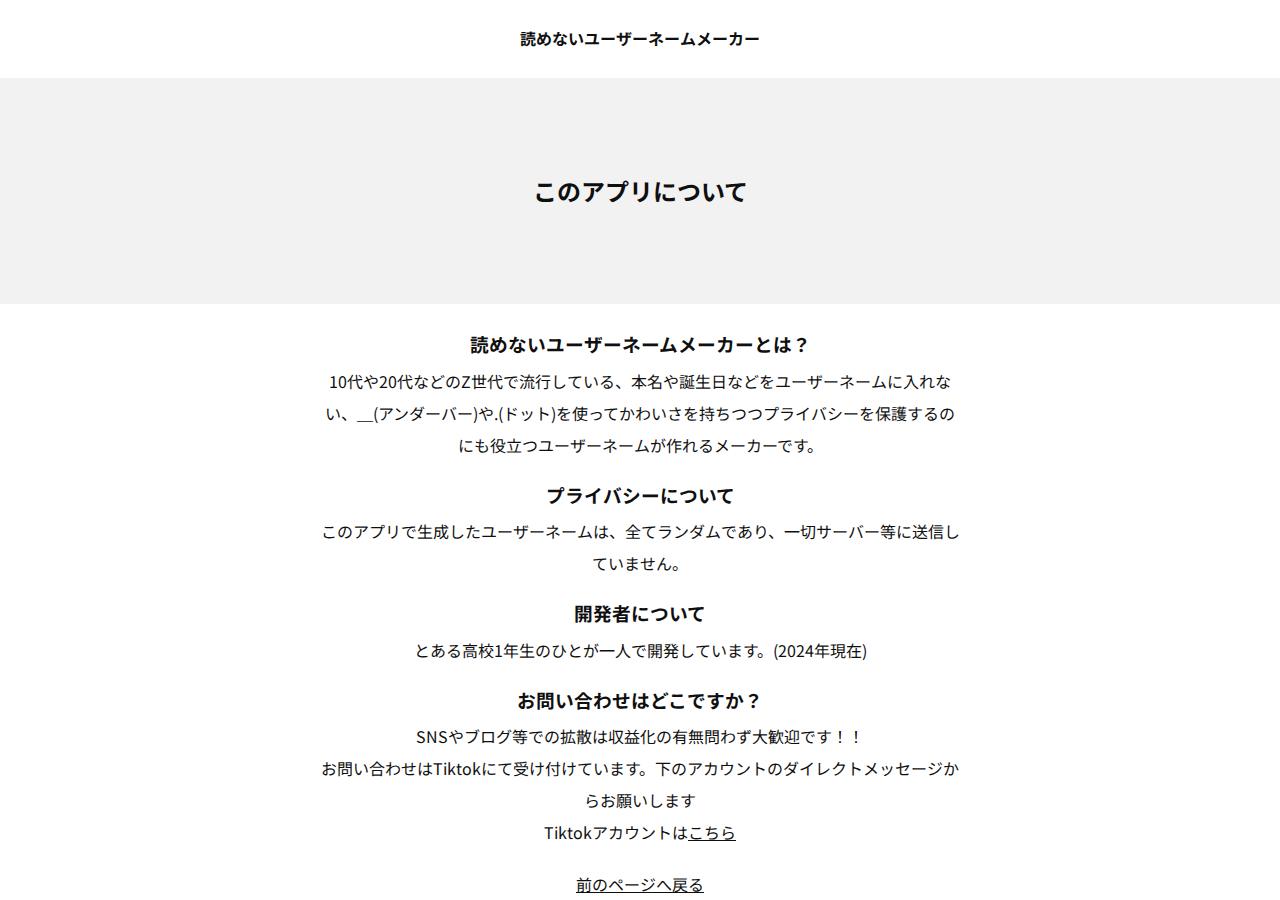
==== about.html @ b53f3710 "Add files via upload" ====
<!DOCTYPE html>
<html lang="ja">
<head>
	<meta charset="UTF-8">
	<meta name="viewport" content="width=device-width, initial-scale=1.0">
	<link rel="stylesheet" href="style.css">
	<link rel="preconnect" href="https://fonts.googleapis.com">
	<link rel="preconnect" href="https://fonts.gstatic.com" crossorigin>
	<link href="https://fonts.googleapis.com/css2?family=Noto+Sans+JP:wght@100..900&display=swap" rel="stylesheet">
	<link href="https://fonts.googleapis.com/css2?family=Noto+Sans+JP:wght@100..900&family=Poppins:wght@700&display=swap" rel="stylesheet">
	<link rel="stylesheet" href="https://fonts.googleapis.com/css2?family=Material+Symbols+Rounded:opsz,wght,FILL,GRAD@32,400,0,0" />

<style>
.hero {
	width: 100%;
	background-color: #f2f2f2;
	color: #0f0f0f;
	margin: 0 auto;
	margin-bottom: 30px;
}

.hero h2{
	padding: 100px;
}

.content {
	width: 50%; 
	display: block;
	margin: 0 auto;
}

@media (max-width: 600px) {
  .content {
		width: 80%; 
  }
  
  .hero h2 {
    padding: 100px 50px;
  }
}

h3 {
	margin-bottom: 10px;
}

p {
	line-height: 2;
}

.fadein {
  animation: fadeIn 0.4s cubic-bezier(0.33, 1, 0.68, 1) forwards;
}
 
@keyframes fadeIn {
  0% {
    opacity: 0;
  }
  100% {
    opacity: 1;
  }
</style>
	<title>タイトル</title>
</head>

<body>

	<header>
		<h1>読めないユーザーネームメーカー</h1>
	</header>

	<main class="fadein">
		<div class="hero">
			<h2>このアプリについて</h2>
		</div>
		
		<section class="content">
			<h3>読めないユーザーネームメーカーとは？</h3>
			<p>10代や20代などのZ世代で流行している、本名や誕生日などをユーザーネームに入れない、＿(アンダーバー)や.(ドット)を使ってかわいさを持ちつつプライバシーを保護するのにも役立つユーザーネームが作れるメーカーです。</p>
			<br>
			<h3>プライバシーについて</h3>
			<p>このアプリで生成したユーザーネームは、全てランダムであり、一切サーバー等に送信していません。</p>
			<br>
			<h3>開発者について</h3>
			<p>とある高校1年生のひとが一人で開発しています。(2024年現在)</p>
			<br>
			<h3>お問い合わせはどこですか？</h3>
			<p>SNSやブログ等での拡散は収益化の有無問わず大歓迎です！！
			<p>お問い合わせはTiktokにて受け付けています。下のアカウントのダイレクトメッセージからお願いします<br>Tiktokアカウントは<a href="https://www.tiktok.com/@nqruha_">こちら</a> </p>
			
			<br>
			<a href="#" onclick="history.back()">前のページへ戻る</a>
		</section>
	</main>
</body>
</html>
---- style.css ----
/* reset css */
*,*::before,*::after{box-sizing:border-box}html{-moz-text-size-adjust:none;-webkit-text-size-adjust:none;text-size-adjust:none}body,h1,h2,h3,h4,p,figure,blockquote,dl,dd{margin:0}ul[role='list'],ol[role='list']{list-style:none}body{min-height:100vh;line-height:1.5}h1,h2,h3,h4,button,input,label{line-height:1.1}h1,h2,h3,h4{text-wrap:balance}a:not([class]){text-decoration-skip-ink:auto;color:currentColor}img,picture{max-width:100%;display:block}input,button,textarea,select{font:inherit}textarea:not([rows]){min-height:10em}:target{scroll-margin-block:5ex}button {padding: 0;border: none;outline: none;background: none;}
/* reset css */

body {
  font-family: "Noto Sans JP", sans-serif;
	text-align: center;
	color: #0f0f0f;
}

.grid {
	display: grid;
	grid-template-columns: 1fr .5fr 1fr;
	align-items: center;
	height: 70vh;
}

.username_prev {
	font-size: 4rem;
	font-weight: 700;
	font-family: "Poppins", sans-serif;
}

@media (max-width: 600px) {
	.username_prev {
		font-size: 3rem;
	}
}

.left {
	text-align: center;
}
.right {
	text-align: center;
}

.change_btn {
	color: #0f0f0f;
}

header h1{
	font-size: 1rem;
	padding: 30px;
}

span {
	font-size: 22px;
}

button {
	font-size: 1rem;
}

.bold {
	font-weight: 500;
}

.about {
	color: #8d8d8d;
	position: absolute;
	text-align: center;
	bottom: 25px;
	left: 0;
	right: 0;
	text-decoration: none;
}

.fadein {
  animation: fadeIn 0.5s cubic-bezier(0.33, 1, 0.68, 1) forwards;
}
 
@keyframes fadeIn {
  0% {
    opacity: 0;
  }
  100% {
    opacity: 1;
  }
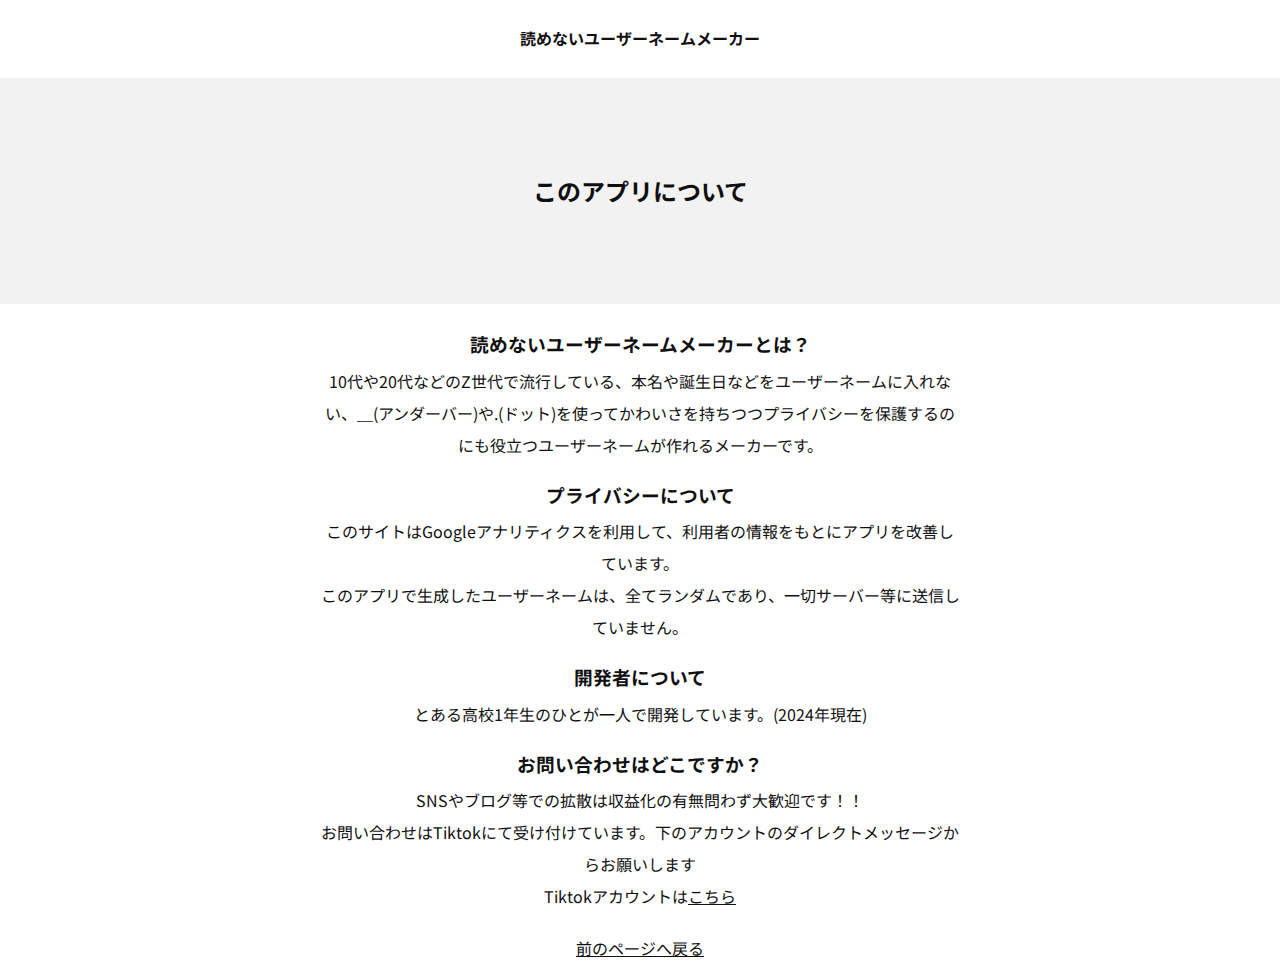
==== commit 086408e9: "Update about.html" ====
--- a/about.html
+++ b/about.html
@@ -59,7 +59,7 @@
     opacity: 1;
   }
 </style>
-	<title>タイトル</title>
+	<title>読めないユーザーネームメーカー｜このサイトについて</title>
 </head>
 
 <body>
@@ -78,7 +78,7 @@
 			<p>10代や20代などのZ世代で流行している、本名や誕生日などをユーザーネームに入れない、＿(アンダーバー)や.(ドット)を使ってかわいさを持ちつつプライバシーを保護するのにも役立つユーザーネームが作れるメーカーです。</p>
 			<br>
 			<h3>プライバシーについて</h3>
-			<p>このアプリで生成したユーザーネームは、全てランダムであり、一切サーバー等に送信していません。</p>
+			<p>このサイトはGoogleアナリティクスを利用して、利用者の情報をもとにアプリを改善しています。<br>このアプリで生成したユーザーネームは、全てランダムであり、一切サーバー等に送信していません。</p>
 			<br>
 			<h3>開発者について</h3>
 			<p>とある高校1年生のひとが一人で開発しています。(2024年現在)</p>
@@ -92,4 +92,4 @@
 		</section>
 	</main>
 </body>
-</html>+</html>
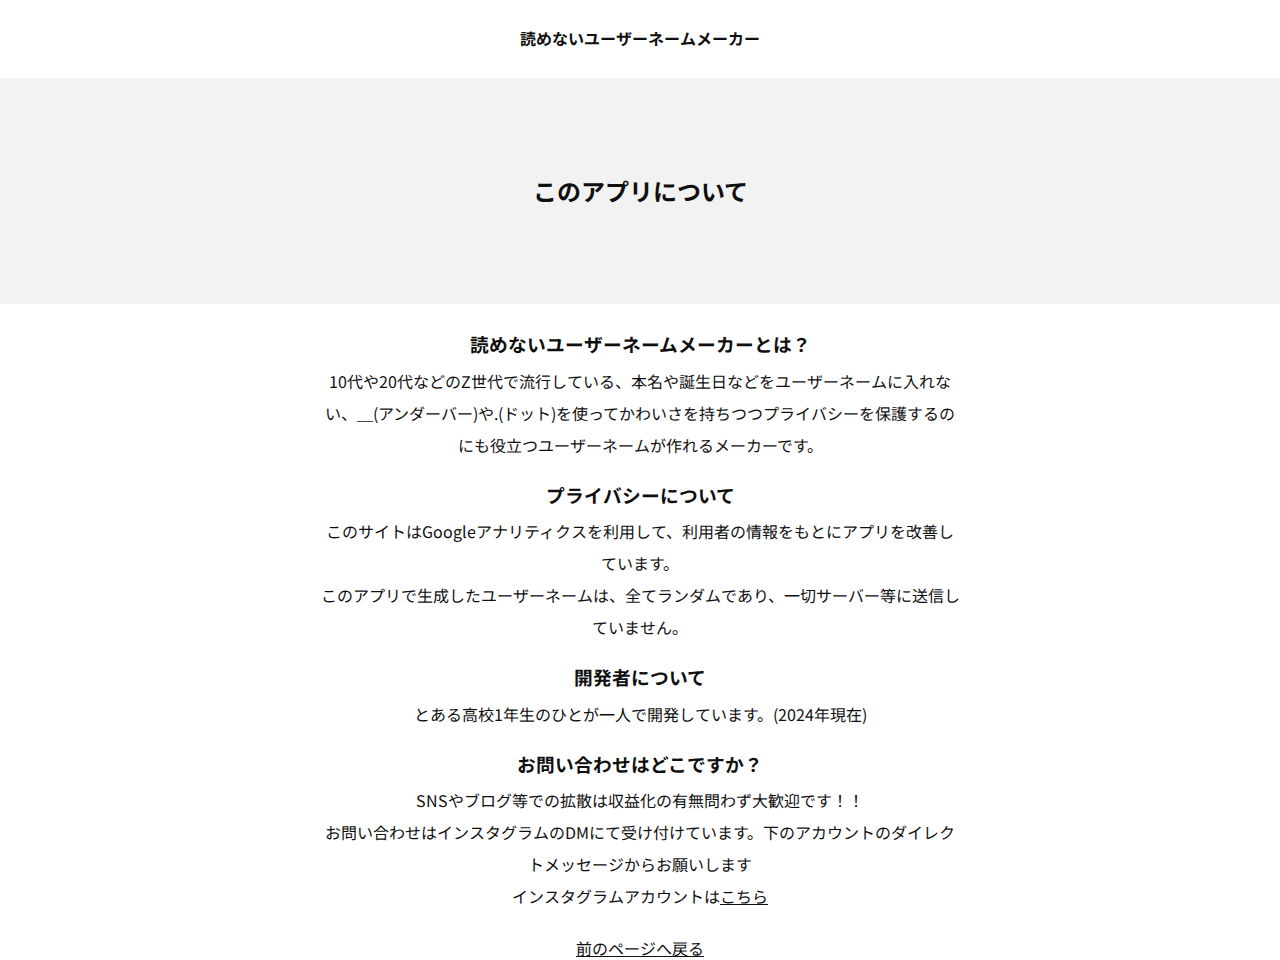
==== commit 25c4ccbe: "Update about.html" ====
--- a/about.html
+++ b/about.html
@@ -85,7 +85,7 @@
 			<br>
 			<h3>お問い合わせはどこですか？</h3>
 			<p>SNSやブログ等での拡散は収益化の有無問わず大歓迎です！！
-			<p>お問い合わせはTiktokにて受け付けています。下のアカウントのダイレクトメッセージからお願いします<br>Tiktokアカウントは<a href="https://www.tiktok.com/@nqruha_">こちら</a> </p>
+			<p>お問い合わせはインスタグラムのDMにて受け付けています。下のアカウントのダイレクトメッセージからお願いします<br>インスタグラムアカウントは<a href="https://www.instagram.com/yomenai_username_maker">こちら</a> </p>
 			
 			<br>
 			<a href="#" onclick="history.back()">前のページへ戻る</a>
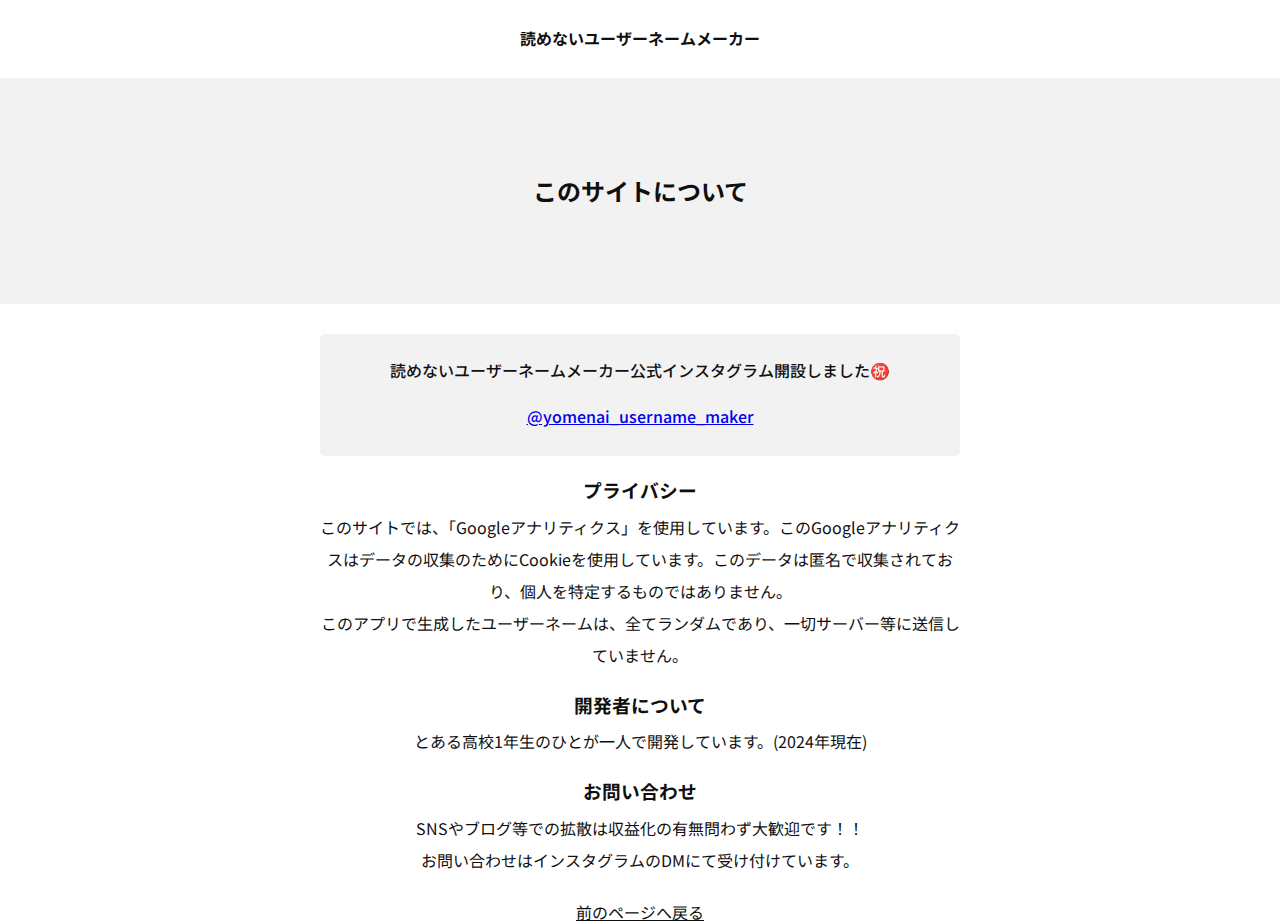
==== commit 9d5bf7cf: "Update about.html" ====
--- a/about.html
+++ b/about.html
@@ -58,6 +58,23 @@
   100% {
     opacity: 1;
   }
+}
+
+.ig_box {
+	font-weight: 500;
+	background-color: #f2f2f2;
+	color: #0f0f0f;
+	padding: 20px;
+	border-radius: 5px;
+}
+
+.ig_box a {
+	font-weight: 500;
+	display: inline-block;
+	padding: 8px;
+	margin-top: 10px;
+	border-radius: 2px;
+}
 </style>
 	<title>読めないユーザーネームメーカー｜このサイトについて</title>
 </head>
@@ -70,22 +87,29 @@
 
 	<main class="fadein">
 		<div class="hero">
-			<h2>このアプリについて</h2>
+			<h2>このサイトについて</h2>
 		</div>
 		
 		<section class="content">
+			<div class="ig_box">
+				<p>読めないユーザーネームメーカー公式インスタグラム開設しました㊗️</p>
+				<a class="ig_button" href="https://www.instagram.com/yomenai_username_maker">@yomenai_username_maker</a>
+			</div>
+			<br>
+			<!--
 			<h3>読めないユーザーネームメーカーとは？</h3>
 			<p>10代や20代などのZ世代で流行している、本名や誕生日などをユーザーネームに入れない、＿(アンダーバー)や.(ドット)を使ってかわいさを持ちつつプライバシーを保護するのにも役立つユーザーネームが作れるメーカーです。</p>
 			<br>
-			<h3>プライバシーについて</h3>
-			<p>このサイトはGoogleアナリティクスを利用して、利用者の情報をもとにアプリを改善しています。<br>このアプリで生成したユーザーネームは、全てランダムであり、一切サーバー等に送信していません。</p>
+			-->
+			<h3>プライバシー</h3>
+			<p>このサイトでは、「Googleアナリティクス」を使用しています。このGoogleアナリティクスはデータの収集のためにCookieを使用しています。このデータは匿名で収集されており、個人を特定するものではありません。<br>このアプリで生成したユーザーネームは、全てランダムであり、一切サーバー等に送信していません。</p>
 			<br>
 			<h3>開発者について</h3>
 			<p>とある高校1年生のひとが一人で開発しています。(2024年現在)</p>
 			<br>
-			<h3>お問い合わせはどこですか？</h3>
+			<h3>お問い合わせ</h3>
 			<p>SNSやブログ等での拡散は収益化の有無問わず大歓迎です！！
-			<p>お問い合わせはインスタグラムのDMにて受け付けています。下のアカウントのダイレクトメッセージからお願いします<br>インスタグラムアカウントは<a href="https://www.instagram.com/yomenai_username_maker">こちら</a> </p>
+			<p>お問い合わせはインスタグラムのDMにて受け付けています。</p>
 			
 			<br>
 			<a href="#" onclick="history.back()">前のページへ戻る</a>
--- a/style.css
+++ b/style.css
@@ -75,4 +75,13 @@
   }
   100% {
     opacity: 1;
-  }+  }
+}
+
+.ad_box {
+	position: relative;
+	top: 60px;
+	width:  468px;
+	margin: 0 auto;
+	height: 48px;
+}
